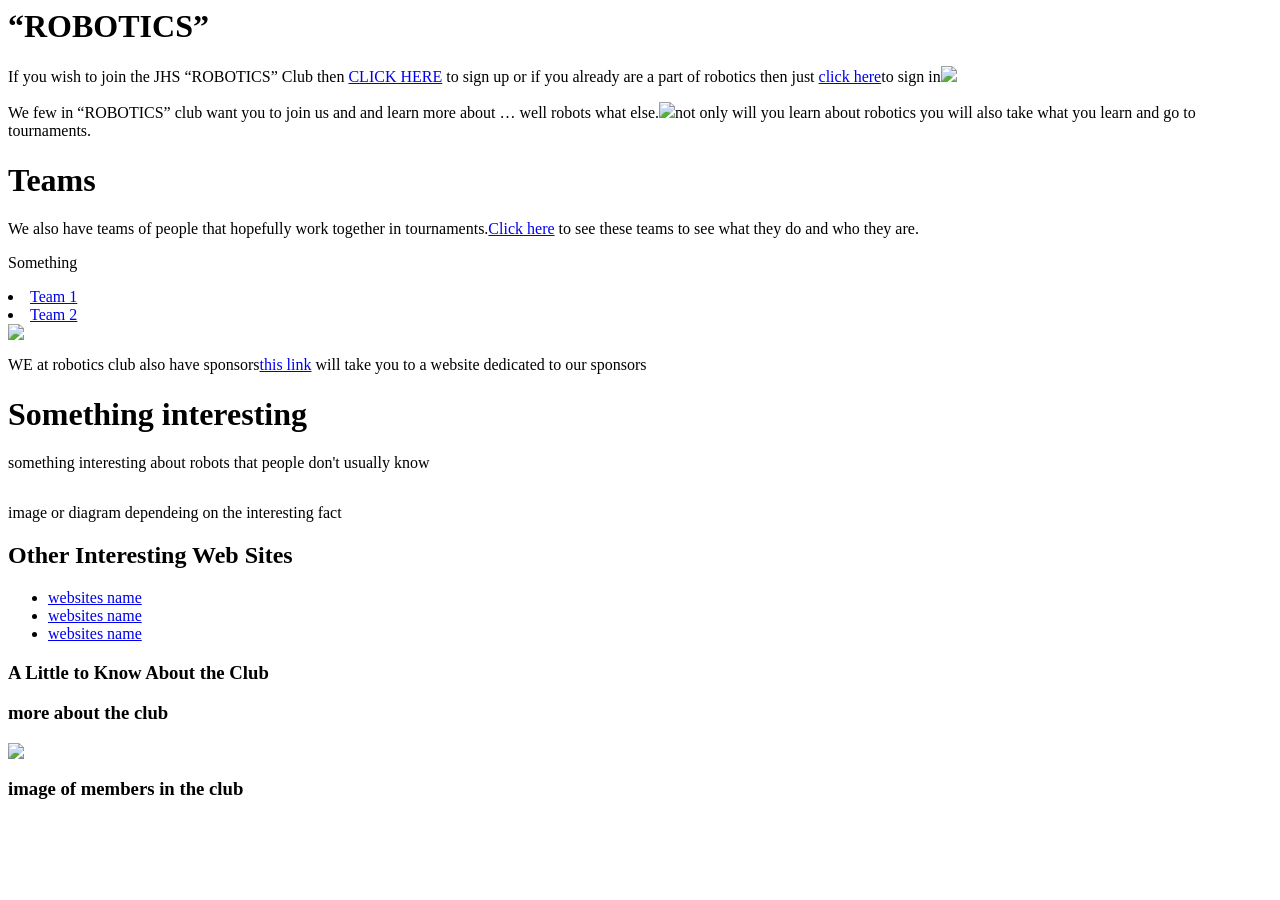
==== index.html @ eaad9193 "Rename Robots website index.html to index.html" ====
<!DOCTYPE>
<html>
  <body>
    <div>
<h1 class="hi">“ROBOTICS”</h1>
  <p class="P"> If you wish to join the JHS “ROBOTICS” Club then <a href=“#”>CLICK     HERE</a> to sign up or if you already are a part of robotics then just <a href=“#”>click here</a>to sign in<img src=“join robotics” /></p>
  <p class="pp">We few in “ROBOTICS” club want you to join us and and learn more about … well robots what else.<img src=“https://sayingimages.com/wp-content/uploads/jim-carrey-duh-meme.jpg” />not only will you learn about robotics you will also take what you learn and go to tournaments.</p>
    </div>
  </body>
  <body class="b">
    <div>
 <h1 class="hi">Teams</h1>
  <p>We also have teams of people that hopefully work together in tournaments.<a href=“#”>Click here</a> to see these teams to see what they do and who they are.</p>
   <p> Something<p>
    <nav>
      <li><a href=“#”>Team 1</a></li>
      <li><a href=“#”>Team 2</a></li>
    </nav>
<img src=“http://www.kellrobotics.org/sites/default/files/styles/slideshow/public/field/slideshow/IMG_0135slideshow.JPG?itok=HCGtGExa” />
  <p>WE at robotics club also have sponsors<a href=“#”>this link</a> will take you to a website dedicated to our sponsors</p>
    </div>
  </body>
<body>
   <h1 class="h11">Something interesting</h1>
<p class="pp"> something interesting about robots that people don't usually know</p>
<img href="#" /> <p>image or diagram dependeing on the interesting fact</p>
</body>
 <body>
   <h2>Other Interesting Web Sites</h2>
   <ul>
     <li><a href="#">websites name</a></li>
     <li><a href="#">websites name</a></li>
     <li><a href="#">websites name</a></li>
   </ul>
  </body>
<body>
  <h3 class="h3">A Little to Know About the Club<h3>
    <p> more about the club</p>
<img src="#" /><p> image of members in the club</p>
</body>
</html>
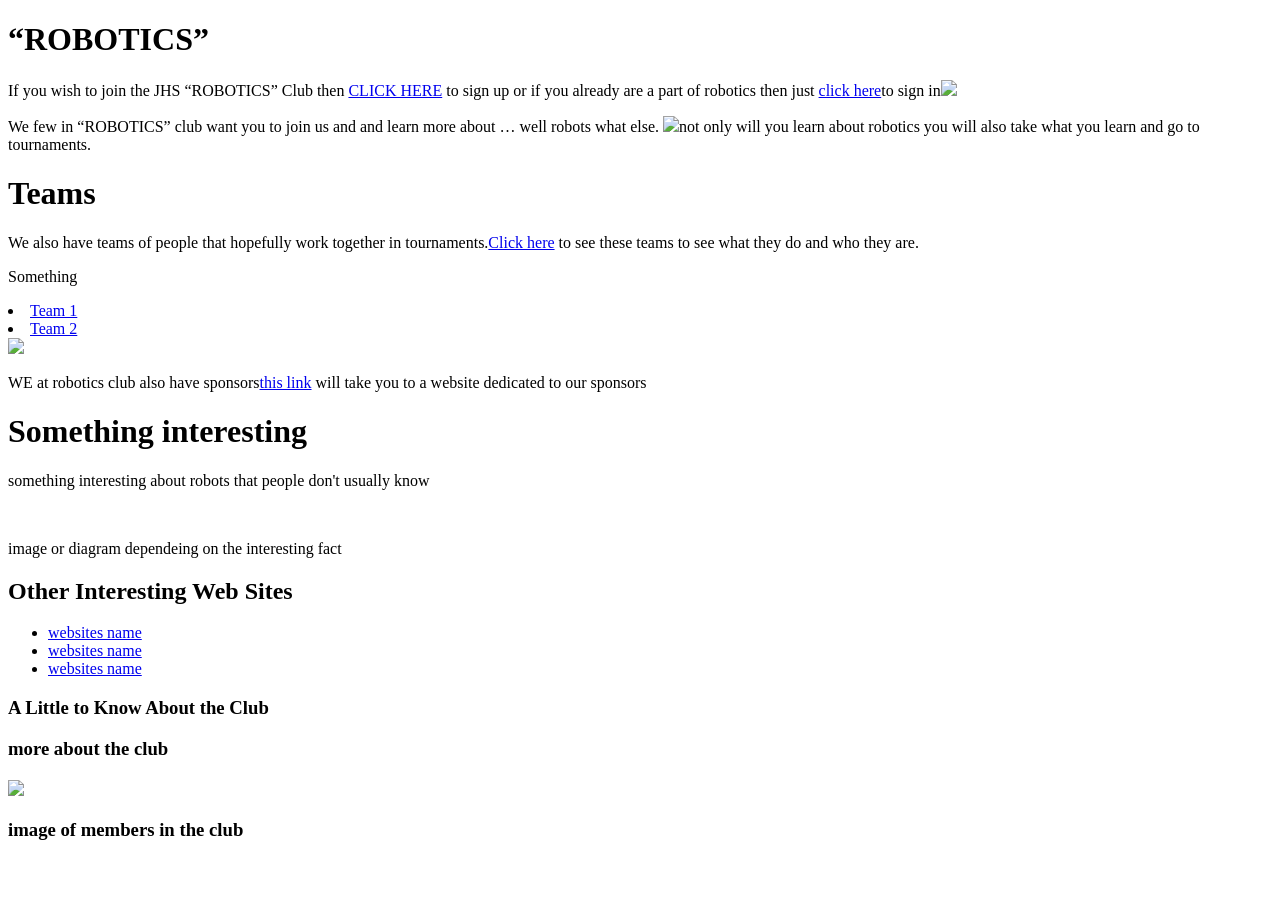
==== commit d8df6852: "Rename Dman432.github.io to index.html" ====
--- a/index.html
+++ b/index.html
@@ -1,41 +1,40 @@
-<!DOCTYPE>
-<html>
-  <body>
-    <div>
-<h1 class="hi">“ROBOTICS”</h1>
-  <p class="P"> If you wish to join the JHS “ROBOTICS” Club then <a href=“#”>CLICK     HERE</a> to sign up or if you already are a part of robotics then just <a href=“#”>click here</a>to sign in<img src=“join robotics” /></p>
-  <p class="pp">We few in “ROBOTICS” club want you to join us and and learn more about … well robots what else.<img src=“https://sayingimages.com/wp-content/uploads/jim-carrey-duh-meme.jpg” />not only will you learn about robotics you will also take what you learn and go to tournaments.</p>
-    </div>
-  </body>
-  <body class="b">
-    <div>
- <h1 class="hi">Teams</h1>
-  <p>We also have teams of people that hopefully work together in tournaments.<a href=“#”>Click here</a> to see these teams to see what they do and who they are.</p>
-   <p> Something<p>
-    <nav>
-      <li><a href=“#”>Team 1</a></li>
-      <li><a href=“#”>Team 2</a></li>
-    </nav>
-<img src=“http://www.kellrobotics.org/sites/default/files/styles/slideshow/public/field/slideshow/IMG_0135slideshow.JPG?itok=HCGtGExa” />
-  <p>WE at robotics club also have sponsors<a href=“#”>this link</a> will take you to a website dedicated to our sponsors</p>
-    </div>
-  </body>
-<body>
-   <h1 class="h11">Something interesting</h1>
-<p class="pp"> something interesting about robots that people don't usually know</p>
-<img href="#" /> <p>image or diagram dependeing on the interesting fact</p>
-</body>
- <body>
-   <h2>Other Interesting Web Sites</h2>
-   <ul>
-     <li><a href="#">websites name</a></li>
-     <li><a href="#">websites name</a></li>
-     <li><a href="#">websites name</a></li>
-   </ul>
-  </body>
-<body>
-  <h3 class="h3">A Little to Know About the Club<h3>
-    <p> more about the club</p>
-<img src="#" /><p> image of members in the club</p>
-</body>
-</html>
+<!DOCTYPE html>
+<html>
+<link rel="style.css" href="Robots website style.css" />
+<body>
+  <div>
+    <header>
+      <h1 class="hi">“ROBOTICS”</h1>
+    </header>
+    <p class="P"> If you wish to join the JHS “ROBOTICS” Club then <a href="#">CLICK     HERE</a> to sign up or if you already are a part of robotics then just <a href="#">click here</a>to sign in<img src="join robotics" /></p>
+    <p class="pp">We few in “ROBOTICS” club want you to join us and and learn more about … well robots what else.
+      <img src="https://sayingimages.com/wp-content/uploads/jim-carrey-duh-meme.jpg" />not only will you learn about robotics you will also take what you learn and go to tournaments.</p>
+  </div>
+  <div>
+    <h1 class="hi">Teams</h1>
+    <p>We also have teams of people that hopefully work together in tournaments.<a href="#">Click here</a> to see these teams to see what they do and who they are.</p>
+    <p> Something<p>
+      <nav>
+        <li><a href="#">Team 1</a></li>
+        <li><a href="#">Team 2</a></li>
+      </nav>
+      <img src="http://www.kellrobotics.org/sites/default/files/styles/slideshow/public/field/slideshow/IMG_0135slideshow.JPG?itok=HCGtGExa" />
+      <p>WE at robotics club also have sponsors<a href="#">this link</a> will take you to a website dedicated to our sponsors</p>
+    </div>
+
+    <h1 class="h11">Something interesting</h1>
+    <p class="pp"> something interesting about robots that people don't usually know</p>
+    <img href="#" /> <p>image or diagram dependeing on the interesting fact</p>
+
+    <h2>Other Interesting Web Sites</h2>
+    <ul>
+      <li><a href="#">websites name</a></li>
+      <li><a href="#">websites name</a></li>
+      <li><a href="#">websites name</a></li>
+    </ul>
+
+    <h3 class="h3">A Little to Know About the Club<h3>
+      <p> more about the club</p>
+      <img src="#" /><p> image of members in the club</p>
+
+      </html>
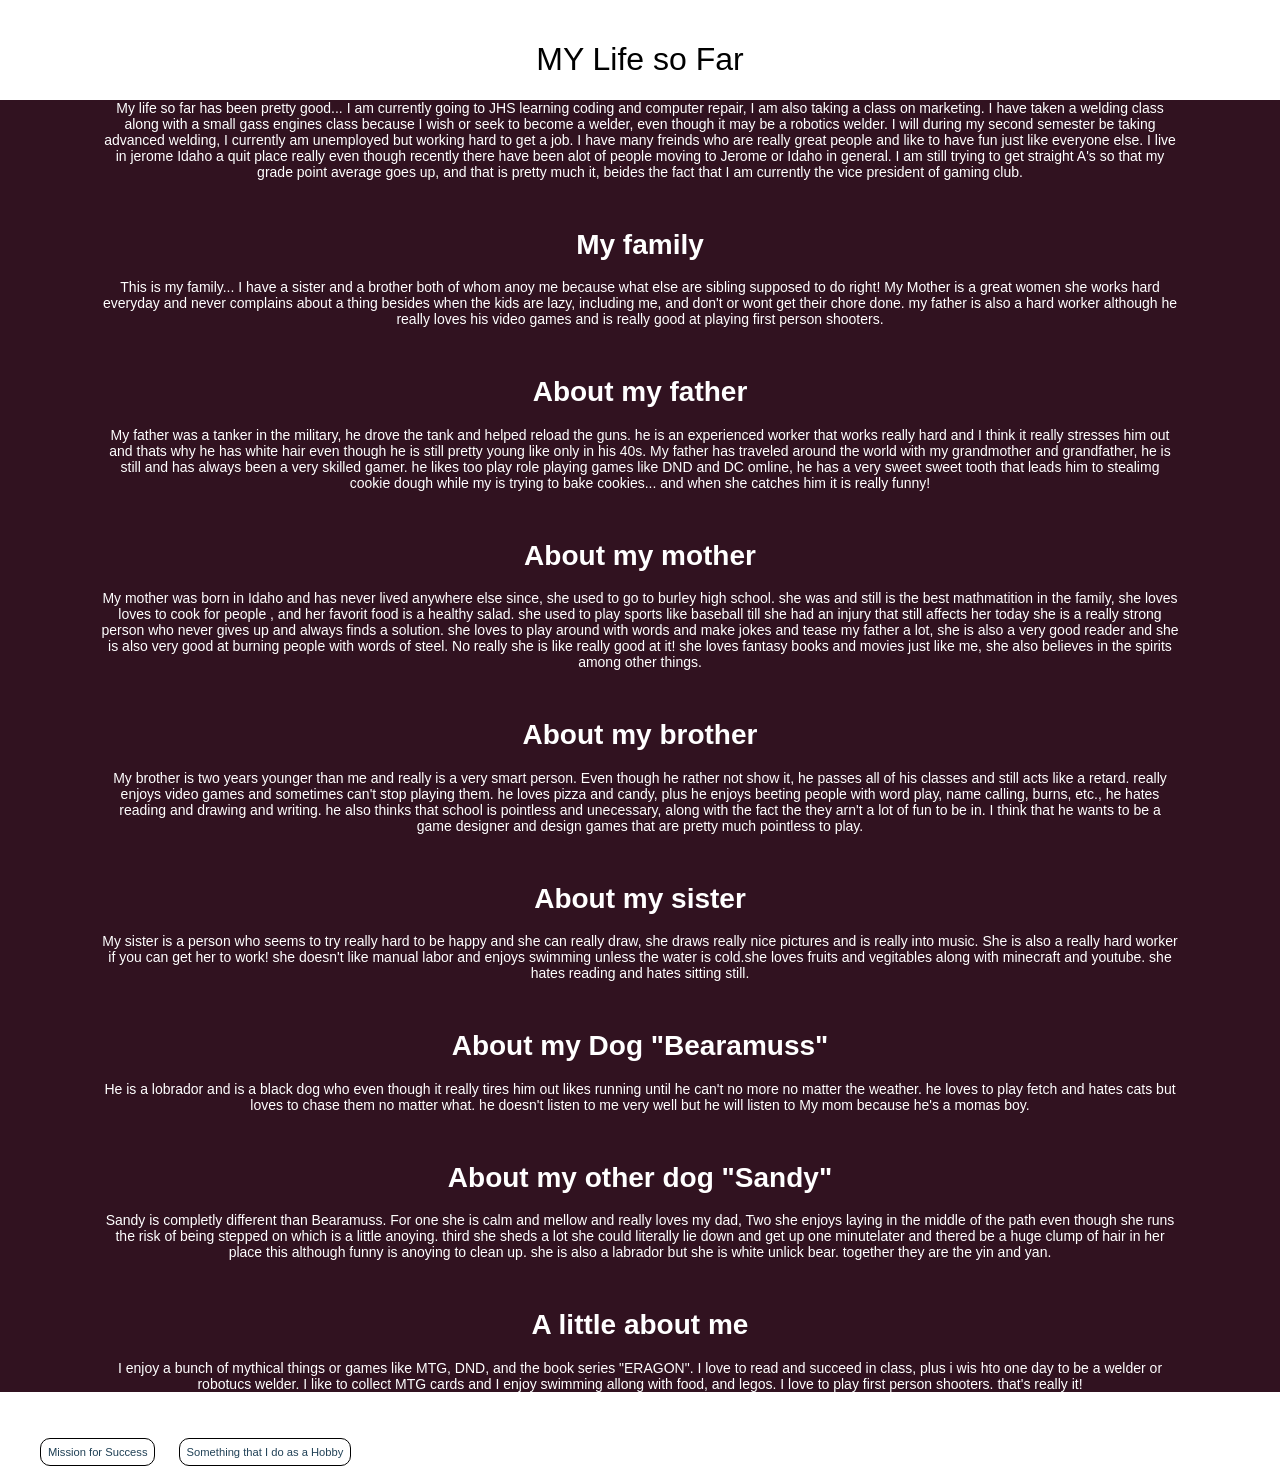
==== commit 4e80dc69: "Rename Project_6b index.html to index.html" ====
--- a/index.html
+++ b/index.html
@@ -1,40 +1,90 @@
-<!DOCTYPE html>
-<html>
-<link rel="style.css" href="Robots website style.css" />
-<body>
-  <div>
-    <header>
-      <h1 class="hi">“ROBOTICS”</h1>
-    </header>
-    <p class="P"> If you wish to join the JHS “ROBOTICS” Club then <a href="#">CLICK     HERE</a> to sign up or if you already are a part of robotics then just <a href="#">click here</a>to sign in<img src="join robotics" /></p>
-    <p class="pp">We few in “ROBOTICS” club want you to join us and and learn more about … well robots what else.
-      <img src="https://sayingimages.com/wp-content/uploads/jim-carrey-duh-meme.jpg" />not only will you learn about robotics you will also take what you learn and go to tournaments.</p>
-  </div>
-  <div>
-    <h1 class="hi">Teams</h1>
-    <p>We also have teams of people that hopefully work together in tournaments.<a href="#">Click here</a> to see these teams to see what they do and who they are.</p>
-    <p> Something<p>
-      <nav>
-        <li><a href="#">Team 1</a></li>
-        <li><a href="#">Team 2</a></li>
-      </nav>
-      <img src="http://www.kellrobotics.org/sites/default/files/styles/slideshow/public/field/slideshow/IMG_0135slideshow.JPG?itok=HCGtGExa" />
-      <p>WE at robotics club also have sponsors<a href="#">this link</a> will take you to a website dedicated to our sponsors</p>
-    </div>
-
-    <h1 class="h11">Something interesting</h1>
-    <p class="pp"> something interesting about robots that people don't usually know</p>
-    <img href="#" /> <p>image or diagram dependeing on the interesting fact</p>
-
-    <h2>Other Interesting Web Sites</h2>
-    <ul>
-      <li><a href="#">websites name</a></li>
-      <li><a href="#">websites name</a></li>
-      <li><a href="#">websites name</a></li>
-    </ul>
-
-    <h3 class="h3">A Little to Know About the Club<h3>
-      <p> more about the club</p>
-      <img src="#" /><p> image of members in the club</p>
-
-      </html>
+<!DOCTYPE html>
+<html>
+<head>
+  <title>Dustins life 2018</title>
+  <link rel="stylesheet" href="Project_6b style.css" type="text/css" />
+</head>
+<body>
+
+  <header>
+    <h1 class="page-title">MY Life so Far</h1>
+  </header>
+
+  <div class="main">
+
+    <p> My life so far has been pretty good... I am currently going to JHS learning coding and computer repair, I am also taking a class on marketing.
+      I have taken a welding class along with a small gass engines class because I wish or seek to become a welder, even though it may be a robotics welder. I will during my second semester
+      be taking advanced welding, I currently am unemployed but working hard to get a job. I have many freinds who are really great people and like to have fun just like everyone else.
+      I live in jerome Idaho a quit place really even though recently there have been alot of people moving to Jerome or Idaho in general. I am still trying to get straight A's so that my
+      grade point average goes up, and that is pretty much it, beides the fact that I am currently the vice president of gaming club.</p>
+
+      <img src="" />
+
+      <h1>My family</h1>
+      <p> This is my family... I have a sister and a brother both of whom anoy me because what else are sibling supposed to do right! My Mother is a great women she works hard everyday
+        and never complains about a thing besides when the kids are lazy, including me, and don't or wont get their chore done. my father is also a hard worker although he really loves
+        his video games and is really good at playing first person shooters.</p>
+
+        <img src="" />
+
+        <h1>About my father</h1>
+        <p>My father was a tanker in the military, he drove the tank and helped reload the guns. he is an experienced worker that works really hard and I think it really stresses him out and
+          thats why he has white hair even though he is still pretty young like only in his 40s. My father has traveled around the world with my grandmother and grandfather, he is still and
+          has always been a very skilled gamer. he likes too play role playing games like DND and DC omline, he has a very sweet sweet tooth that leads him to stealimg cookie dough while my
+          is trying to bake cookies... and when she catches him it is really funny!</p>
+
+          <img  src="" />
+
+          <h1>About my mother</h1>
+          <p>My mother was born in Idaho and has never lived anywhere else since, she used to go to burley high school. she was and still is the best mathmatition in the family, she loves
+            loves to cook for people , and her favorit food is a healthy salad. she used to play sports like baseball till she had an injury that still affects her today she is a really
+            strong person who never gives up and always finds a solution. she loves to play around with words and make jokes and tease my father a lot, she is also a very good reader and she
+            is also very good at burning people with words of steel. No really she is like really good at it! she loves fantasy books and movies just like me, she also believes in the spirits
+            among other things.</p>
+
+            <img  src="" />
+
+            <h1>About my brother</h1>
+            <p>My brother is two years younger than me and really is a very smart person. Even though he rather not show it, he passes all of his classes and still acts like a retard.
+              really enjoys video games and sometimes can't stop playing them. he loves pizza and candy, plus he enjoys beeting people with word play, name calling, burns, etc., he hates
+              reading and drawing and writing. he also thinks that school is pointless and unecessary, along with the fact the they arn't a lot of fun to be in. I think that he wants to be
+              a game designer and design games that are pretty much pointless to play.</p>
+
+              <img src="" />
+
+              <h1>About my sister</h1>
+              <p>My sister is a person who seems to try really hard to be happy and she can really draw, she draws really nice pictures and is really into music. She is also a really hard worker
+                if you can get her to work! she doesn't like manual labor and enjoys swimming unless the water is cold.she loves fruits and vegitables along with minecraft and youtube. she hates reading
+                and hates sitting still.</p>
+
+                <img src="" />
+
+                <h1>About my Dog "Bearamuss"</h1>
+                <p>He is a lobrador and is a black dog who even though it really tires him out likes running until he can't no more no matter the weather. he loves to play fetch and hates cats
+                  but loves to chase them no matter what. he doesn't listen to me very well but he will listen to My mom because he's a momas boy.</p>
+
+                  <img src="" />
+
+                  <h1>About my other dog "Sandy"</h1>
+                  <p>Sandy is completly different than Bearamuss. For one she is calm and mellow and really loves my dad, Two she enjoys laying in the middle of the path even though she runs
+                    the risk of being stepped on which is a little anoying. third she sheds a lot she could literally lie down and get up one minutelater and thered be a huge clump of hair in her place
+                    this although funny is anoying to clean up. she is also a labrador but she is white unlick bear. together they are the yin and yan.</p>
+
+                    <img src="" />
+
+                    <h1>A little about me</h1>
+                    <p>I enjoy a bunch of mythical things or games like MTG, DND, and the book series "ERAGON". I love to read and succeed in class, plus i wis hto one day to be a welder or robotucs
+                      welder. I like to collect MTG cards and I enjoy swimming allong with food, and legos. I love to play first person shooters. that's really it!</p>
+
+                    </div>
+
+                    <nav>
+                      <ul>
+                        <li><a href="Mission-for-success index.html">Mission for Success</a></li>
+                        <li><a href="Parks index.html">Something that I do as a Hobby</a></li>
+                      </ul>
+
+                    </nav>
+
+                  </body>
+                  </html>
--- a/Project_6b style.css
+++ b/Project_6b style.css
@@ -0,0 +1,81 @@
+html, body {
+  min-height: 100%;
+  font-weight: 300;
+}
+
+body {
+  font-family: 'Lato', sans-serif;
+  margin: 0;
+  padding: 20px 0 0 0;
+}
+
+.page-title {
+  text-align: center;
+  font-weight: inherit;
+}
+
+.main {
+  background-color: #311220;
+  color: #ffffff;
+  text-align: center;
+  font-size: 14px;
+  padding-left: 100px;
+  padding-right: 100px;
+}
+
+.My-life-so-far {
+  font-size: 0.8rem;
+  border: 2px solid #ffffff;
+  padding: 30px;
+}
+
+.space-container {
+	display: flex;
+  flex-wrap: wrap;
+  justify-content: center;
+  padding: 20px 0;
+}
+
+
+.space-item .thumbnail {
+  width: 100%;
+  height: auto;
+  border: 2px solid #ffffff;
+}
+
+/* FOOTER NAVIGATION */
+
+nav {
+  margin-top: 30px;
+  font-size: 0.70em;
+}
+
+nav ul {
+  display: inline;
+}
+
+nav li {
+	display: inline;
+  margin: 0 20px 0 0;
+}
+
+nav a {
+  line-height: 60px;
+  border: 0.75px solid #000000;
+  padding: 7px;
+  border-radius: 10px;
+  color: #204156;
+  text-decoration: none;
+}
+
+.contact-btn {
+  cursor: pointer;
+  margin: -23px 30px 0 0;
+  float: right;
+
+}
+
+.contact-btn a:active {
+	position: relative;
+  top: 3px;
+}
